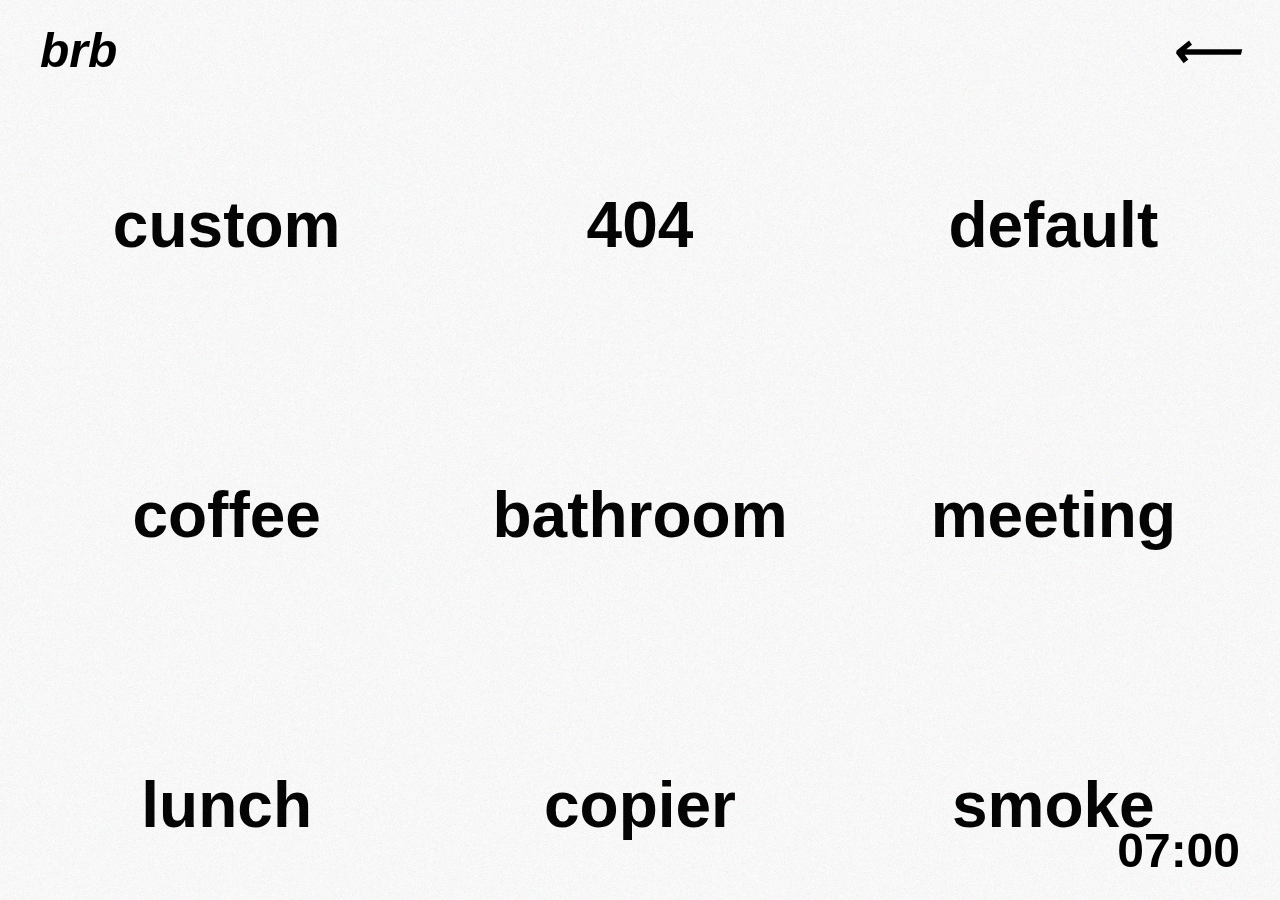
==== public/index.html @ 1f3c5da6 "added grid menu thing" ====
<!DOCTYPE html>
<html>
    <head>
        <meta charset="utf-8">
        <title>brb.me</title>
        <link rel="stylesheet" href="style.css">
        <script src="chance.min.js" charset="utf-8"></script>
        <script src="main.js" charset="utf-8"></script>
    </head>
    <body>
        <canvas class="grainCanv" id="grainCanv"></canvas>
        <header>
            <div class="titleCont">
                <h1><a href="/">brb</a></h1>
            </div>
            <div class="backButtonCont">
                <h1 id="backButton">⟵</h1>
            </div>
        </header>
        <main id="main" class="mainGrid">
            <div id="mainCont" class="mainInner">
                <div class="brbCont">
                    <img width="400px" height="400px" id="brbImg" alt="brb img">
                    <textarea id="brbText" rows="1"></textarea>
                </div>
            </div>
            <div id="gridCont" class="gridInner">
                <div class="gridCont" id="grid">
                    <div id="gridItem_custom" class="gridItem">
                        <p>custom</p>
                    </div>
                </div>
            </div>
        </main>
        <footer>
            <h2 id="time">6:22</h2>
        </footer>
    </body>
</html>
---- public/style.css ----
@import url('https://rsms.me/inter/inter-ui.css');

html, body {
    height: 100%;
    width: 100%;
    padding: 0;
    margin: 0;
    font-family: 'Inter UI', sans-serif;
    color: black;
}

h1 {
    font-style: italic;
    font-weight: black;
    font-size: 3rem;
    display: flex;
    flex-direction: column;
    justify-content: center;
    height: 100%;
    margin: 0;
    padding: 0;
}

h1 a {
    text-decoration: none;
    font-size: inherit;
    color: inherit;
}

h2 {
    height: 100%;
    font-weight: bold;
    font-size: 3rem;
    display: flex;
    flex-direction: column;
    justify-content: center;
    margin: 0;
    padding: 0;
}

header {
    position: fixed;
    top: 0;
    left: 0;
    height: 100px;
    width: calc(100% - 80px);
    padding: 0 40px;
    z-index: 2;
    display: flex;
    flex-direction: row;
    justify-content: space-between;
}

.backButtonCont:hover {
        cursor: pointer;
}

main {
    position: fixed;
    margin: 100px 0;
    height: calc(100% - 200px);
    width: 100%;
    z-index: 1;
    display: flex;
    flex-direction: column;
    justify-content: center;
}

.mainInner {
    width: 100%;
    height: auto;
    display: none;
    flex-direction: row;
    justify-content: center;
    opacity: 0;
    transition: opacity 0.5s;
}

.brbCont {
    display: flex;
    flex-direction: column;
    max-width: 600px;
    min-width: 300px;
    padding: 0 40px;
}

textarea {
    font-weight: bold;
    font-size: 3rem;
    margin: 0;
    padding: 0;
    margin-top: 50px;
    text-align: center;
    width: 100%;
    height: auto;
    font-family: 'Inter UI', sans-serif;
    resize: none;
    border: none;
}

img {
    width: 100%;
    min-height: 300px;
    max-height: 600px;
    height: auto;
    margin: 0 auto;
}

footer {
    position: fixed;
    bottom: 0;
    left: 0;
    height: 100px;
    width: calc(100% - 80px);
    padding: 0 40px;
    z-index: 2;
    display: flex;
    flex-direction: row-reverse;
}

footer h1:hover {
    cursor: pointer;
}

.grainCanv {
    position: fixed;
    left: 0;
    top: 0;
    width: 100%;
    height: 100%;
    z-index: 10;
    pointer-events: none;
    opacity: 1;
    z-index: 2;
    background-color: rgba(255, 0, 0, 0);
}

/******************************************************************************/

.mainGrid {
    height: 100%;
    margin-bottom: 0;
    margin-top: 0;
}

.gridInner {
    overflow: hidden;
    overflow-y: scroll;
    width: calc(100% - 40px);
    padding-left: 40px;
    height: 100%;
    opacity: 0;
    transition: opacity 0.5s;
}

.gridCont {
    width: 100%;
    height: auto;
    display: flex;
    flex-direction: row;
    flex-wrap: wrap;
    justify-content: space-between;
    padding-top: 100px;
}

.gridItem {
    width: calc((100%/3) - 80px);
    min-width: 300px;
    min-height: 250px;
    max-width: 500px;
    max-height: 400px;
    height: auto;
    background-repeat: no-repeat;
    background-size: cover;
    margin-bottom: 40px;
    margin-right: 40px;
    flex-grow: 1;
    color: black;
    display: flex;
    flex-direction: column;
    justify-content: center;
    text-align: center;
    font-size: 4rem;
    font-weight: bold;
}

.gridItem:hover {
    background-color: grey;
    cursor: pointer;
}
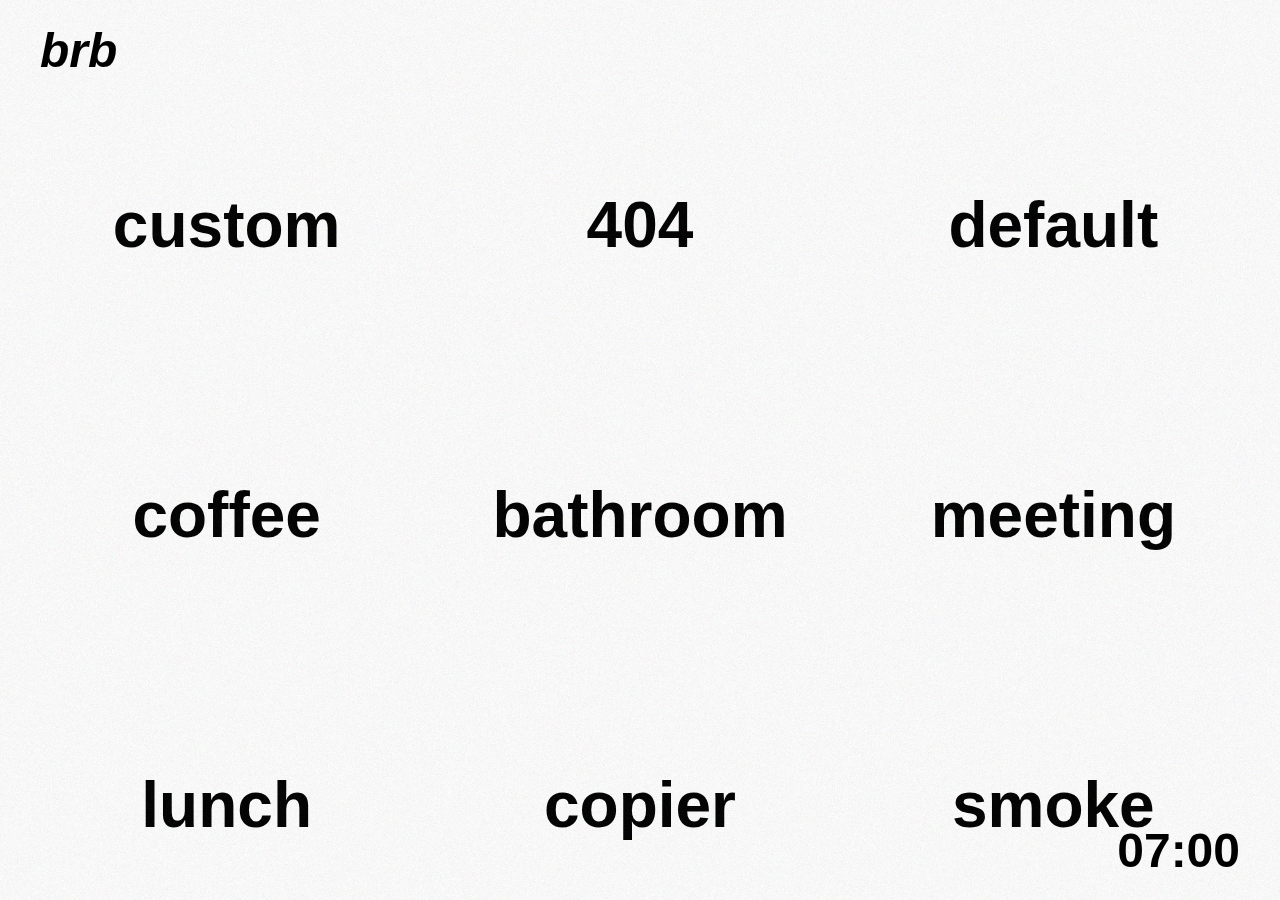
==== commit 89258a8e: "custom brb page working" ====
--- a/public/index.html
+++ b/public/index.html
@@ -11,9 +11,9 @@
         <canvas class="grainCanv" id="grainCanv"></canvas>
         <header>
             <div class="titleCont">
-                <h1><a href="/">brb</a></h1>
+                <h1 id="homeButton">brb</h1>
             </div>
-            <div class="backButtonCont">
+            <div id="backButtonCont" class="backButtonCont">
                 <h1 id="backButton">⟵</h1>
             </div>
         </header>
@@ -31,9 +31,28 @@
                     </div>
                 </div>
             </div>
+            <div id="customCont" class="customInner">
+                <div class="customTextareaCont">
+                    <textarea id="customUrlInput" rows="1" placeholder="paste giphy link here"></textarea>
+                    <p id="customUrlValid">&#x1F44E;</p>
+                </div>
+                <div class="customTextareaCont">
+                    <textarea id="customTagInput" rows="1" placeholder="type tag name here"></textarea>
+                    <p id="customTagValid">&#x1F44E;</p>
+                </div>
+                <div class="customTextareaCont">
+                    <textarea id="customMsgInput" rows="1" placeholder="type message here"></textarea>
+                    <p id="customMsgValid">&#x1F44E;</p>
+                </div>
+                <div class="customSaveButtonCont">
+                    <div id="customSaveButton" class="customSaveButton">
+                        <p>done</p>
+                    </div>
+                </div>
+            </div>
         </main>
         <footer>
-            <h2 id="time">6:22</h2>
+            <h2 id="time">loading...</h2>
         </footer>
     </body>
 </html>
--- a/public/style.css
+++ b/public/style.css
@@ -7,6 +7,11 @@
     margin: 0;
     font-family: 'Inter UI', sans-serif;
     color: black;
+}
+
+p {
+    margin: 0;
+    padding: 0;
 }
 
 h1 {
@@ -51,8 +56,14 @@
     justify-content: space-between;
 }
 
+.backButtonCont {
+    display: none;
+    transition: opacity 0.5s;
+    opacity: 0;
+}
+
 .backButtonCont:hover {
-        cursor: pointer;
+    cursor: pointer;
 }
 
 main {
@@ -96,6 +107,24 @@
     font-family: 'Inter UI', sans-serif;
     resize: none;
     border: none;
+    outline: none;
+}
+
+textarea::placeholder { /* Chrome/Opera/Safari */
+  color: black;
+  opacity: 1;
+}textarea::-webkit-input-placeholder { /* Chrome/Opera/Safari */
+  color: black;
+  opacity: 1;
+}textarea::-moz-placeholder { /* Firefox 19+ */
+  color: black;
+  opacity: 1;
+}textarea:-ms-input-placeholder { /* IE 10+ */
+  color: black;
+  opacity: 1;
+}textarea:-moz-placeholder { /* Firefox 18- */
+  color: black;
+  opacity: 1;
 }
 
 img {
@@ -116,6 +145,7 @@
     z-index: 2;
     display: flex;
     flex-direction: row-reverse;
+    pointer-events: none;
 }
 
 footer h1:hover {
@@ -161,6 +191,7 @@
     flex-wrap: wrap;
     justify-content: space-between;
     padding-top: 100px;
+    margin-bottom: 60px;
 }
 
 .gridItem {
@@ -188,3 +219,82 @@
     background-color: grey;
     cursor: pointer;
 }
+
+/******************************************************************************/
+
+.mainCustom {
+    flex-direction: row;
+    justify-content: center;
+}
+
+.customInner {
+    max-width: 600px;
+    width: 100%;
+    height: 100%;
+    display: none;
+    flex-direction: column;
+    justify-content: center;
+}
+
+.customDivider {
+    width: 100%;
+    height: 2px;
+    background-color: black;
+    margin: 40px 0;
+    flex-grow: 0;
+}
+
+.customTextareaCont {
+    display: flex;
+    flex-direction: row;
+    justify-content: space-between;
+    width: 100%;
+    height: auto;
+}
+
+.customTextareaCont textarea {
+    width: 100%;
+    height: auto;
+    font-size: 1.5rem;
+    margin-left: 0;
+    text-align: left;
+    padding-left: 0;
+    margin-top: 0;
+    color: black;
+    border-bottom: 4px solid black;
+    padding-bottom: 8px;
+    margin-bottom: 70px;
+    flex-shrink: 1;
+}
+
+.customTextareaCont p {
+    font-size: 1.5rem;
+    margin-left: 40px;
+
+}
+
+.customSaveButtonCont {
+    width: 100%;
+    display: flex;
+    flex-direction: row;
+    justify-content: center;
+}
+
+.customSaveButton {
+    padding: 10px 30px;
+    border: 4px solid black;
+    display: flex;
+    flex-direction: column;
+    justify-content: center;
+    text-align: center;
+    font-size: 1.5rem;
+    font-weight: bold;
+    transition: background-color 0.3s, color 0.3s;
+}
+
+.customSaveButton:hover {
+    cursor: pointer;
+    background-color: black;
+    color: white;
+    transition: background-color 0.3s, color 0.3s;
+}
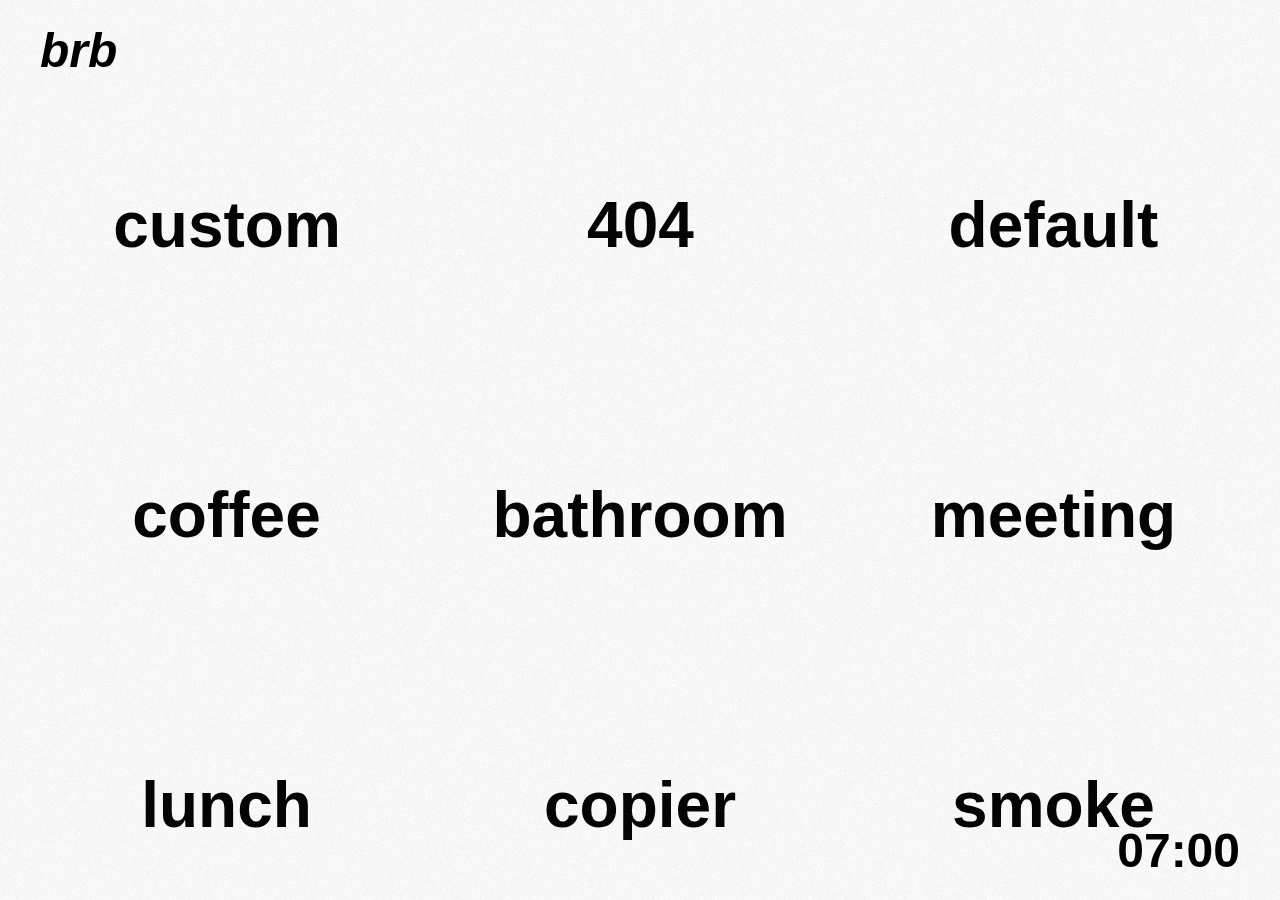
==== commit 6287c613: "turned off spellcheck lines on textarea inputs" ====
--- a/public/index.html
+++ b/public/index.html
@@ -21,7 +21,7 @@
             <div id="mainCont" class="mainInner">
                 <div class="brbCont">
                     <img width="400px" height="400px" id="brbImg" alt="brb img">
-                    <textarea id="brbText" rows="1"></textarea>
+                    <textarea spellcheck="false" id="brbText" rows="1"></textarea>
                 </div>
             </div>
             <div id="gridCont" class="gridInner">
@@ -33,15 +33,15 @@
             </div>
             <div id="customCont" class="customInner">
                 <div class="customTextareaCont">
-                    <textarea id="customUrlInput" rows="1" placeholder="paste giphy link here"></textarea>
+                    <textarea spellcheck="false" id="customUrlInput" rows="1" placeholder="paste giphy link here"></textarea>
                     <p id="customUrlValid">&#x1F44E;</p>
                 </div>
                 <div class="customTextareaCont">
-                    <textarea id="customTagInput" rows="1" placeholder="type tag name here"></textarea>
+                    <textarea spellcheck="false" id="customTagInput" rows="1" placeholder="type tag name here"></textarea>
                     <p id="customTagValid">&#x1F44E;</p>
                 </div>
                 <div class="customTextareaCont">
-                    <textarea id="customMsgInput" rows="1" placeholder="type message here"></textarea>
+                    <textarea spellcheck="false" id="customMsgInput" rows="1" placeholder="type message here"></textarea>
                     <p id="customMsgValid">&#x1F44E;</p>
                 </div>
                 <div class="customSaveButtonCont">
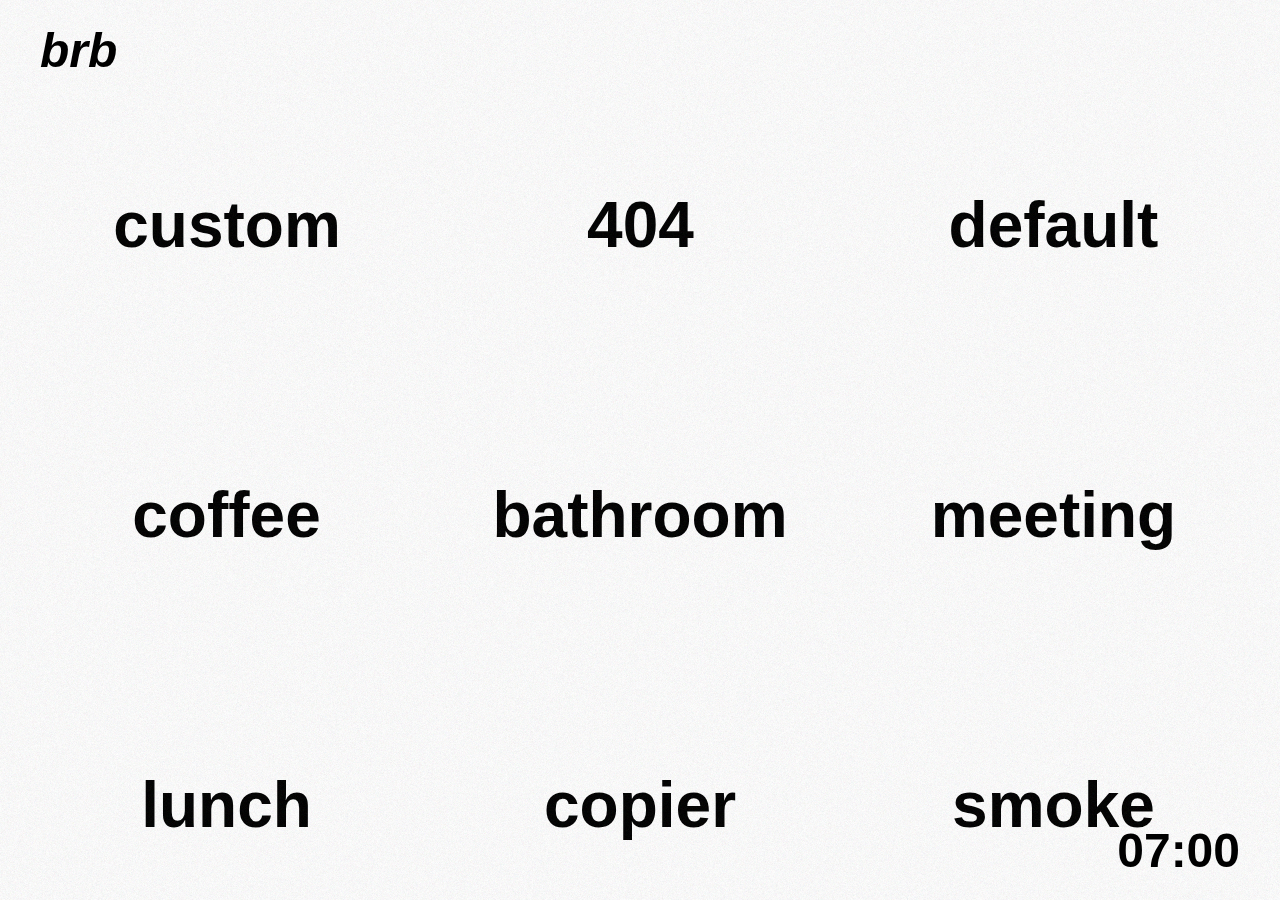
==== commit 5a48d164: "fixed page change handlers and added tag searc functionality; backspace button breaks in firefox" ====
--- a/public/index.html
+++ b/public/index.html
@@ -11,7 +11,7 @@
         <canvas class="grainCanv" id="grainCanv"></canvas>
         <header>
             <div class="titleCont">
-                <h1 id="homeButton">brb</h1>
+                <h1 id="titleEl">brb</h1>
             </div>
             <div id="backButtonCont" class="backButtonCont">
                 <h1 id="backButton">⟵</h1>
@@ -24,6 +24,7 @@
                     <textarea spellcheck="false" id="brbText" rows="1"></textarea>
                 </div>
             </div>
+
             <div id="gridCont" class="gridInner">
                 <div class="gridCont" id="grid">
                     <div id="gridItem_custom" class="gridItem">
@@ -31,6 +32,7 @@
                     </div>
                 </div>
             </div>
+
             <div id="customCont" class="customInner">
                 <div class="customTextareaCont">
                     <textarea spellcheck="false" id="customUrlInput" rows="1" placeholder="paste giphy link here"></textarea>
--- a/public/style.css
+++ b/public/style.css
@@ -191,7 +191,6 @@
     flex-wrap: wrap;
     justify-content: space-between;
     padding-top: 100px;
-    margin-bottom: 60px;
 }
 
 .gridItem {
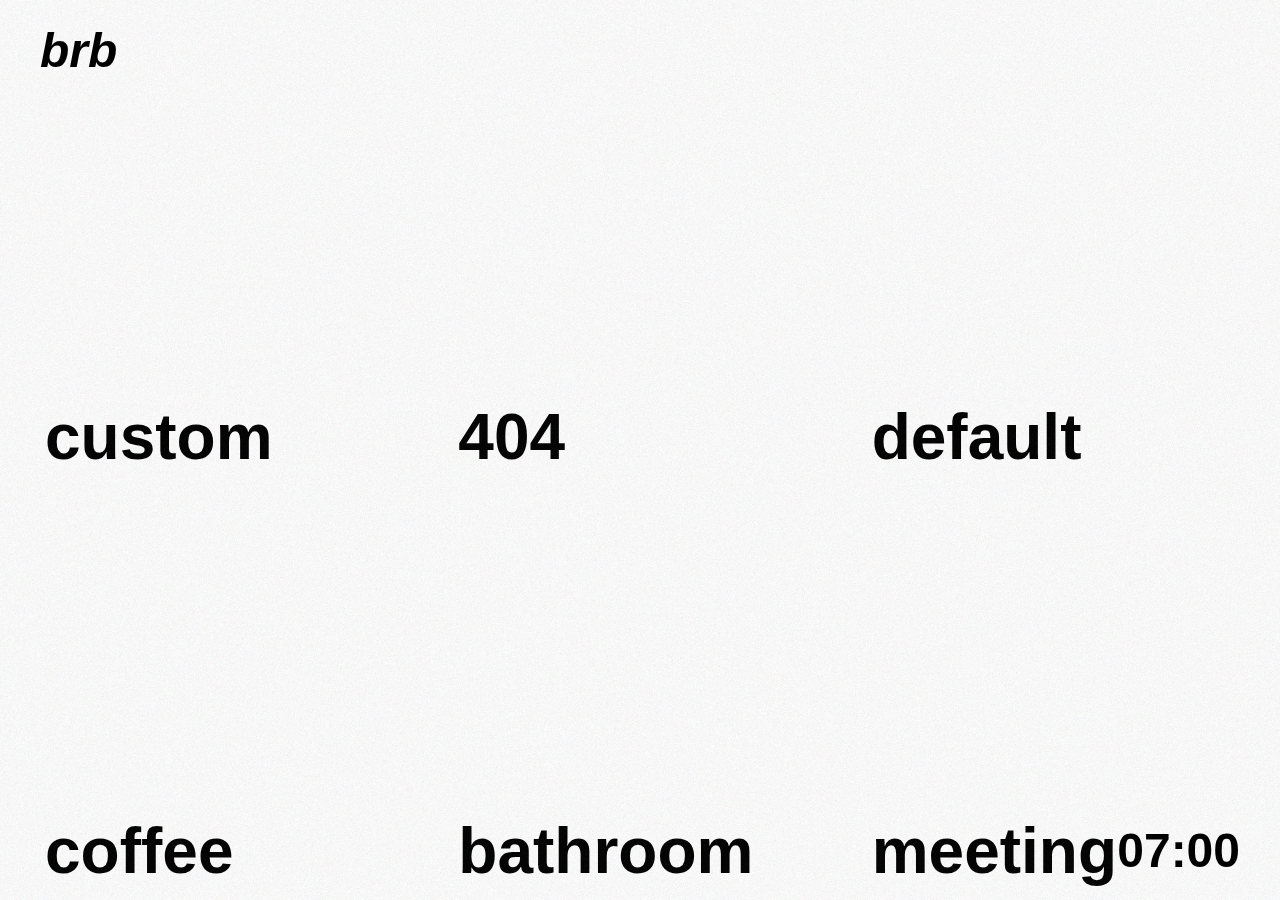
==== commit 9e4634ce: "grid display adjustments; added delete option" ====
--- a/public/index.html
+++ b/public/index.html
@@ -28,7 +28,10 @@
             <div id="gridCont" class="gridInner">
                 <div class="gridCont" id="grid">
                     <div id="gridItem_custom" class="gridItem">
-                        <p>custom</p>
+                        <div style="background-image: url('https://media.giphy.com/media/I7KvT4iE1FX7q/giphy.gif')" class="gridItemImage"></div>
+                        <div class="gridItemLabel">
+                            <p>custom</p>
+                        </div>
                     </div>
                 </div>
             </div>
@@ -55,6 +58,16 @@
         </main>
         <footer>
             <h2 id="time">loading...</h2>
+            <div class="fullScreenCont">
+                <div id="fullScreenButton" class="fullScreenButton">
+                    <div class="fullScreenButtonSq tl"></div>
+                    <div class="fullScreenButtonSqClear"></div>
+                    <div class="fullScreenButtonSq tr"></div>
+                    <div class="fullScreenButtonSq bl"></div>
+                    <div class="fullScreenButtonSqClear"></div>
+                    <div class="fullScreenButtonSq br"></div>
+                </div>
+            </div>
         </footer>
     </body>
 </html>
--- a/public/style.css
+++ b/public/style.css
@@ -145,7 +145,132 @@
     z-index: 2;
     display: flex;
     flex-direction: row-reverse;
+    justify-content: space-between;
     pointer-events: none;
+}
+
+.fullScreenCont {
+    height: 100%;
+    width: auto;
+    display: flex;
+    flex-direction: column;
+    justify-content: center;
+}
+
+.fullScreenButton {
+    height: 40px;
+    width: 40px;
+    flex-direction: row;
+    flex-wrap: wrap;
+    pointer-events: all;
+    display: none;
+}
+
+.fullScreenButtonEnabled {
+    height: 40px;
+    width: 40px;
+    display: flex;
+    flex-direction: row;
+    flex-wrap: wrap;
+    pointer-events: all;
+}
+
+.fullScreenButton:hover {
+    cursor: pointer;
+}
+
+.fullScreenButtonEnabled:hover {
+    cursor: pointer;
+}
+
+.fullScreenButtonSq {
+    height: calc(100%/3);
+    width: calc(100%/3);
+    box-sizing: border-box;
+    -moz-box-sizing: border-box;
+    -webkit-box-sizing: border-box;
+    transition: border 0.5s;
+}
+
+.fullScreenButton .fullScreenButtonSq.tl {
+    border-top: 5px solid black;
+    border-left: 5px solid black;
+}
+
+.fullScreenButton .fullScreenButtonSq.tr {
+    border-top: 5px solid black;
+    border-right: 5px solid black;
+}
+
+.fullScreenButton .fullScreenButtonSq.bl {
+    border-bottom: 5px solid black;
+    border-left: 5px solid black;
+}
+
+.fullScreenButton .fullScreenButtonSq.br {
+    border-bottom: 5px solid black;
+    border-right: 5px solid black;
+}
+
+/***/
+
+.fullScreenButtonEnabled .fullScreenButtonSq.tl {
+    border-bottom: 5px solid black;
+    border-right: 5px solid black;
+}
+
+.fullScreenButtonEnabled .fullScreenButtonSq.tr {
+    border-bottom: 5px solid black;
+    border-left: 5px solid black;
+}
+
+.fullScreenButtonEnabled .fullScreenButtonSq.bl {
+    border-top: 5px solid black;
+    border-right: 5px solid black;
+}
+
+.fullScreenButtonEnabled .fullScreenButtonSq.br {
+    border-top: 5px solid black;
+    border-left: 5px solid black;
+}
+
+/***/
+
+.fullScreenButton:hover .fullScreenButtonSq {
+    border-width: 7px;
+    transition: border 0.5s;
+}
+
+.fullScreenButtonEnabled:hover .fullScreenButtonSq {
+    border-width: 7px;
+    transition: border 0.5s;
+}
+
+.fullScreenButtonSqClear {
+    height: calc(100%/3);
+    width: calc(100%/3);
+    margin-bottom: calc(100%/3);
+}
+
+footer img {
+    display: none;
+    opacity: 0;
+    pointer-events: all;
+    width: 40px;
+    height: 40px;
+    min-height: auto;
+    max-width: 50px;
+    max-height: 50px;
+    padding: 0;
+    margin: 0;
+    transition: width 0.3s, height 0.3s, opacity 0.5s;
+}
+
+footer img:hover {
+    cursor: pointer;
+    width: 45px;
+    height: 45px;
+    transition: width 0.3s, height 0.3s;
 }
 
 footer h1:hover {
@@ -189,34 +314,84 @@
     display: flex;
     flex-direction: row;
     flex-wrap: wrap;
-    justify-content: space-between;
     padding-top: 100px;
+    padding-bottom: 60px;
+    margin-right: 20px;
 }
 
 .gridItem {
-    width: calc((100%/3) - 80px);
+    width: calc((100%/4));
+    height: auto;
+
     min-width: 300px;
-    min-height: 250px;
     max-width: 500px;
-    max-height: 400px;
-    height: auto;
-    background-repeat: no-repeat;
-    background-size: cover;
+
     margin-bottom: 40px;
     margin-right: 40px;
+
+    display: flex;
+    flex-direction: column;
+    justify-content: space-between;
     flex-grow: 1;
+
     color: black;
-    display: flex;
-    flex-direction: column;
-    justify-content: center;
     text-align: center;
     font-size: 4rem;
     font-weight: bold;
 }
 
 .gridItem:hover {
-    background-color: grey;
-    cursor: pointer;
+    cursor: pointer;
+}
+
+.gridItem:hover .gridItemDeleteButton {
+    opacity: 1;
+    transition: color 0.2s, opacity 0.5s;
+}
+
+.gridItemImage {
+    width: 100%;
+    height: auto;
+    min-height: 300px;
+    max-height: 550px;
+    background-position: center;
+    background-size: cover;
+    background-repeat: no-repeat;
+    overflow: hidden;
+}
+
+.gridItemLabel {
+    width: 100%;
+    height: auto;
+    text-align: left;
+    display: flex;
+    flex-direction: row;
+    justify-content: space-between;
+}
+
+.gridItemLabel p {
+    margin-left: 5px;
+    flex-shrink: 1;
+}
+
+.gridItemDeleteButton {
+    height: 100%;
+    width: auto;
+
+    display: flex;
+    flex-direction: column;
+    justify-content: center;
+
+    color: black;
+    opacity: 0;
+    font-weight: lighter;
+    transition: color 0.2s, opacity 0.5s;
+    flex-shrink: 0;
+}
+
+.gridItemDeleteButton:hover {
+    color: red;
+    transition: color 0.2s, opacity 0.5s;
 }
 
 /******************************************************************************/
@@ -233,6 +408,8 @@
     display: none;
     flex-direction: column;
     justify-content: center;
+    opacity: 0;
+    transition: opacity 0.5s;
 }
 
 .customDivider {
@@ -297,3 +474,9 @@
     color: white;
     transition: background-color 0.3s, color 0.3s;
 }
+
+/******************************************************************************/
+
+*:fullScreen, *:-webkit-full-screen, *:-moz-full-screen {
+    background-color: rgba(255,255,255,0) !important;
+}
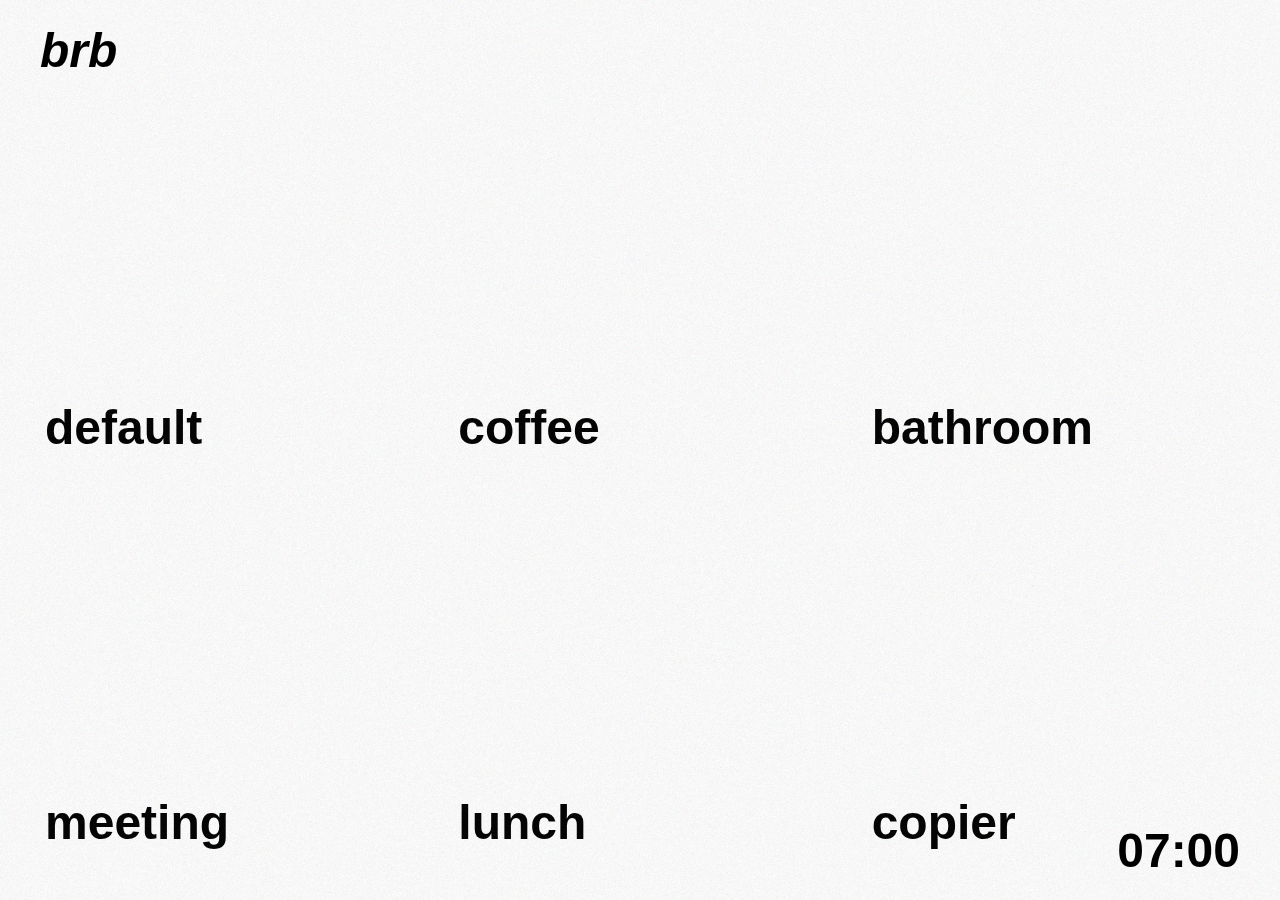
==== commit 6e4a0b24: "fixed problem with search in some browsers" ====
--- a/public/index.html
+++ b/public/index.html
@@ -27,7 +27,7 @@
 
             <div id="gridCont" class="gridInner">
                 <div class="gridCont" id="grid">
-                    <div id="gridItem_custom" class="gridItem">
+                    <div id="gridItem_custom" style="order: 10;" class="gridItem">
                         <div style="background-image: url('https://media.giphy.com/media/I7KvT4iE1FX7q/giphy.gif')" class="gridItemImage"></div>
                         <div class="gridItemLabel">
                             <p>custom</p>
--- a/public/style.css
+++ b/public/style.css
@@ -372,6 +372,7 @@
 .gridItemLabel p {
     margin-left: 5px;
     flex-shrink: 1;
+    font-size: 3rem;
 }
 
 .gridItemDeleteButton {
@@ -387,6 +388,7 @@
     font-weight: lighter;
     transition: color 0.2s, opacity 0.5s;
     flex-shrink: 0;
+    font-size: 4rem;
 }
 
 .gridItemDeleteButton:hover {
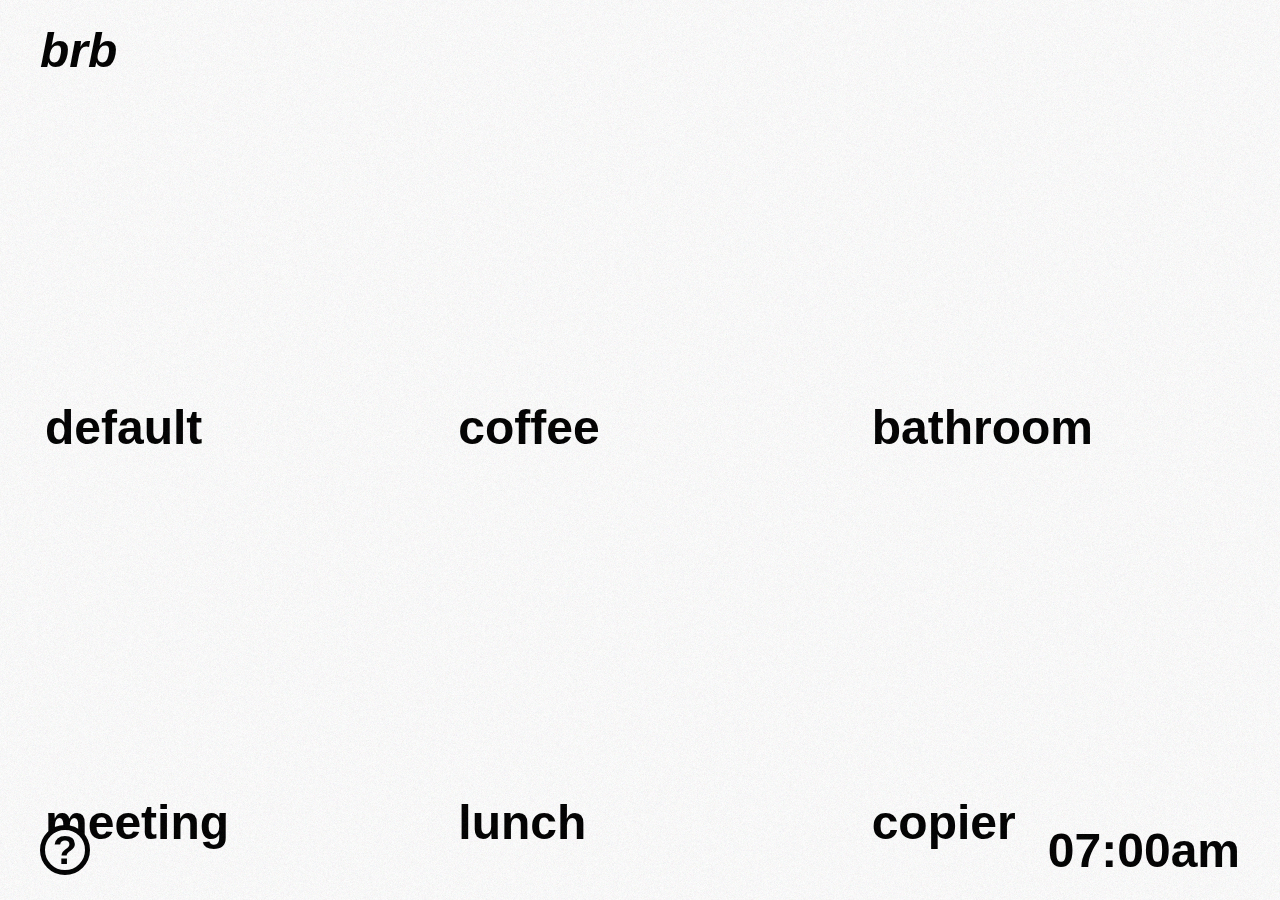
==== commit 26b5b154: "tweaks" ====
--- a/public/index.html
+++ b/public/index.html
@@ -57,9 +57,12 @@
             </div>
         </main>
         <footer>
+            <div class="aboutLinkCont">
+                <p id="aboutLink" class="aboutLink">?</p>
+            </div>
             <h2 id="time">loading...</h2>
-            <div class="fullScreenCont">
-                <div id="fullScreenButton" class="fullScreenButton">
+            <div id="fullScreenButton" class="fullScreenCont">
+                <div class="fullScreenButton">
                     <div class="fullScreenButtonSq tl"></div>
                     <div class="fullScreenButtonSqClear"></div>
                     <div class="fullScreenButtonSq tr"></div>
@@ -69,5 +72,13 @@
                 </div>
             </div>
         </footer>
+        <div id="aboutPopup" class="aboutPopupCont">
+            <div class="aboutPopupContInner">
+                <div class="aboutCont">
+                    <p>Brb is a quick solution to notifying others where you are when you leave your workspace. It was thought up by <a href="https://cole.works">Cole Johnson</a>, developed by <a href="https://samkilg.us">Sam Kilgus</a>, and brought to life by <a href="https://dasha.design">Dasha Buduchina</a>.</p>
+                    <p>Questions, comments, bugs? <br> email <a href="mailto:hello@cole.works">hello@cole.works</a> </p>
+                </div>
+            </div>
+        </div>
     </body>
 </html>
--- a/public/style.css
+++ b/public/style.css
@@ -144,7 +144,7 @@
     padding: 0 40px;
     z-index: 2;
     display: flex;
-    flex-direction: row-reverse;
+    flex-direction: row;
     justify-content: space-between;
     pointer-events: none;
 }
@@ -152,7 +152,7 @@
 .fullScreenCont {
     height: 100%;
     width: auto;
-    display: flex;
+    display: none;
     flex-direction: column;
     justify-content: center;
 }
@@ -163,7 +163,7 @@
     flex-direction: row;
     flex-wrap: wrap;
     pointer-events: all;
-    display: none;
+    display: flex;
 }
 
 .fullScreenButtonEnabled {
@@ -286,7 +286,7 @@
     z-index: 10;
     pointer-events: none;
     opacity: 1;
-    z-index: 2;
+    z-index: 100;
     background-color: rgba(255, 0, 0, 0);
 }
 
@@ -479,6 +479,85 @@
 
 /******************************************************************************/
 
+.aboutLinkCont {
+    display: flex;
+    flex-direction: column;
+    justify-content: center;
+    height: 100%;
+}
+
+.aboutLink {
+    pointer-events: all;
+    height: 40px;
+    width:  40px;
+    border-radius: 50%;
+    border: 5px solid black;
+    background-color: white;
+    display: flex;
+    flex-direction: column;
+    justify-content: center;
+    text-align: center;
+    font-size: 2.5rem;
+    font-weight: bold;
+    color: black;
+    text-decoration: none;
+}
+
+.aboutLink:hover {
+    cursor: pointer;
+    border: 5px double black;
+}
+
+.aboutPopupCont {
+    position: fixed;
+    display: none;
+    flex-direction: column;
+    justify-content: center;
+    width: 100%;
+    height: 100%;
+    opacity: 0;
+    background-color: rgba(0, 0, 0, 0.5);
+    cursor: url("close.png"), pointer;
+    transition: 0.3s opacity;
+    z-index: 99;
+}
+
+.aboutPopupContInner {
+    display: flex;
+    flex-direction: row;
+    justify-content: center;
+    width: 100%;
+    height: auto;
+}
+
+.aboutCont {
+    padding: 50px 50px 25px 50px;
+    border: 5px solid black;
+    background-color: white;
+    max-width: 500px;
+    font-size: 1.5rem;
+}
+
+.aboutCont:hover {
+    cursor: default;
+}
+
+.aboutCont p {
+    margin-bottom: 25px;
+}
+
+.aboutCont a {
+    color: black;
+    white-space: nowrap;
+}
+
+.aboutCont a:hover {
+    color: black;
+    text-decoration-style: dotted;
+}
+
+/******************************************************************************/
+
 *:fullScreen, *:-webkit-full-screen, *:-moz-full-screen {
     background-color: rgba(255,255,255,0) !important;
 }
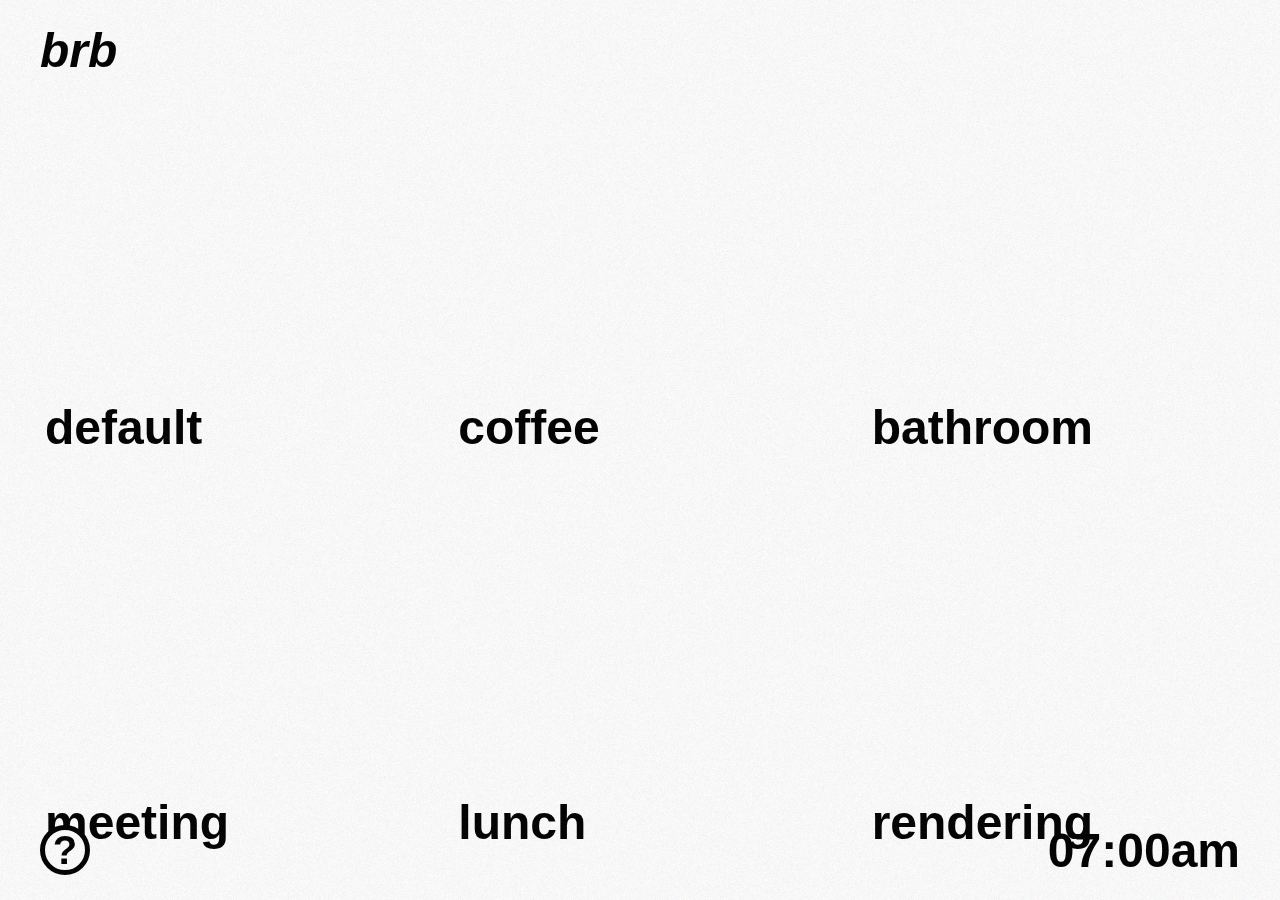
==== commit b051442e: "updates to property list, database population, and flip calculator" ====
--- a/public/index.html
+++ b/public/index.html
@@ -28,7 +28,7 @@
             <div id="gridCont" class="gridInner">
                 <div class="gridCont" id="grid">
                     <div id="gridItem_custom" style="order: 10;" class="gridItem">
-                        <div style="background-image: url('https://media.giphy.com/media/I7KvT4iE1FX7q/giphy.gif')" class="gridItemImage"></div>
+                        <div style="background-image: url('https://media.giphy.com/media/55kiNK6hzX4CY4GTrh/giphy.gif')" class="gridItemImage"></div>
                         <div class="gridItemLabel">
                             <p>custom</p>
                         </div>
--- a/public/style.css
+++ b/public/style.css
@@ -313,6 +313,7 @@
     height: auto;
     display: flex;
     flex-direction: row;
+    justify-content: space-between;
     flex-wrap: wrap;
     padding-top: 100px;
     padding-bottom: 60px;
